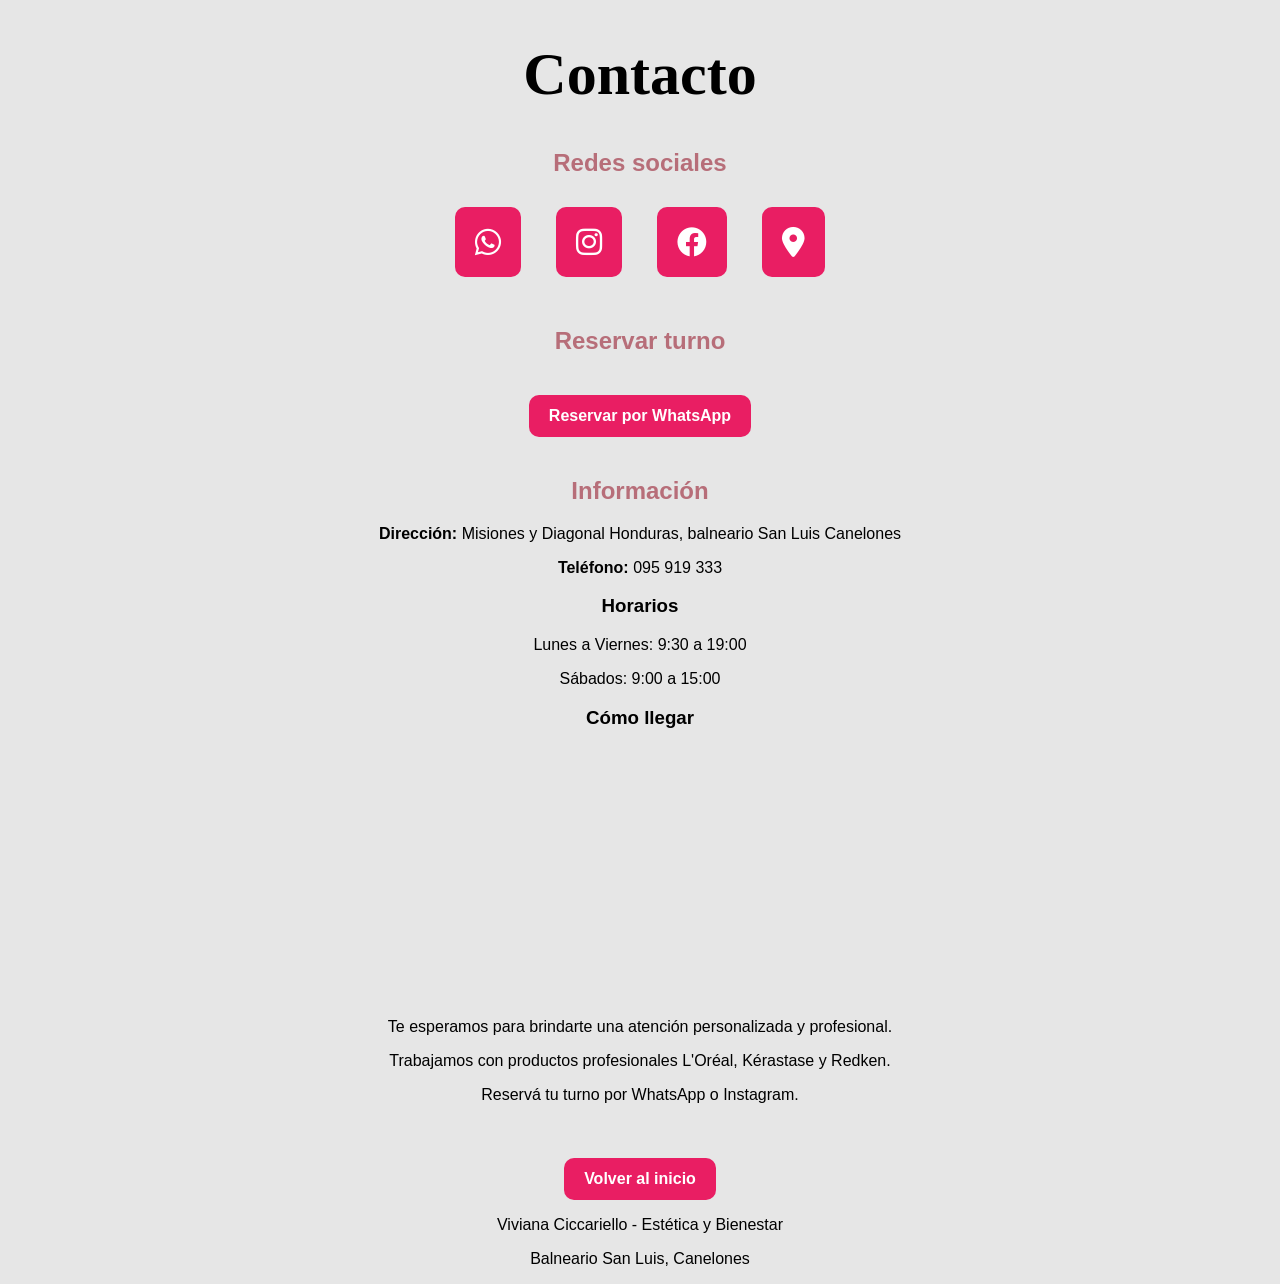
==== contacto.html @ d256da06 "Add files via upload subo mi pagina web completa" ====
<!DOCTYPE html>
<html lang="es">
<head>
   <meta charset="UTF-8">
    <title>Contacto</title>
    <link rel="stylesheet" href="style.css">
    <link rel="stylesheet" href="https://cdnjs.cloudflare.com/ajax/libs/font-awesome/6.0.0/css/all.min.css">
</head>
<body>

<h1>Contacto</h1>

<h2>Redes sociales</h2>


<div class="redes">
    <a href="https://wa.me/59895919333" target="_blank">
        <i class="fab fa-whatsapp"></i>
    </a>

    <a href="https://www.instagram.com/vivianaciccariello/" target="_blank">
        <i class="fab fa-instagram"></i>
    </a>

    <a href="https://www.facebook.com/share/1F3L28Qu82/" target="_blank">
        <i class="fab fa-facebook"></i>
    </a>

    <a href="https://maps.app.goo.gl/PrEuRkKxs7hvGqP97" target="_blank">
        <i class="fas fa-map-marker-alt"></i>
    </a>
</div>
<h2>Reservar turno</h2>

<a href="https://wa.me/59895919333" class="boton">Reservar por WhatsApp</a>

<h2>Información</h2>

<p><strong>Dirección:</strong> Misiones y Diagonal Honduras, balneario San Luis Canelones</p>
<p><strong>Teléfono:</strong> 095 919 333</p>

<h3>Horarios</h3>
<p>Lunes a Viernes: 9:30 a 19:00</p>
<p>Sábados: 9:00 a 15:00</p>

<h3>Cómo llegar</h3>

<iframe 
    <iframe src="https://www.google.com/maps/embed?pb=!1m18!1m12!1m3!1d3277.6011367374044!2d-55.589712!3d-34.765639!2m3!1f0!2f0!3f0!3m2!1i1024!2i768!4f13.1!3m3!1m2!1s0x959f8b1f6b1c9c7b%3A0x123456!2sPeluquer%C3%ADa%20Unisex%20Vivi%20Ciccariello!5e0!3m2!1ses!2suy!4v1" width="80%" height="250" style="border:0; border-radius:10px;"></iframe>

<p class="frase">
    Te esperamos para brindarte una atención personalizada y profesional.
</p>

<p class="frase">
    Trabajamos con productos profesionales L'Oréal, Kérastase y Redken.
</p>

<p class="frase">
    Reservá tu turno por WhatsApp o Instagram.
</p>

<br>

<a href="index.html" class="boton">Volver al inicio</a>

<footer>
    <p>Viviana Ciccariello - Estética y Bienestar</p>
    <p>Balneario San Luis, Canelones</p>
</footer>
---- style.css ----
body {
    background-color: #E6E6E6;
    font-family: 'Montserrat', sans-serif;
    margin: 0;
    text-align: center;
    color: #000000;
}

/* ENCABEZADO */
.encabezado {
    padding: 20px;
}

/* TITULO PRINCIPAL */
h1 {
    font-family: 'Great Vibes', cursive;
    font-size: 60px;
    color: #000000;
    margin-top: 40px;
    margin-bottom: 0;
    animation: aparecer 2s ease;
}

h1:hover {
    transform: scale(1.05);
    transition: 0.3s;
}

/* ANIMACION TITULO */
@keyframes aparecer {
    from {
        opacity: 0;
        transform: translateY(-30px);
    }
    to {
        opacity: 1;
        transform: translateY(0);
    }
}

/* SUBTITULO */
.subtitulo {
    font-size: 20px;
    color: #666;
    margin-top: 0;
    margin-bottom: 10px;
}

/* LOGO */
.logo {
    width: 120px;
    height: auto;
    display: block;
    margin: 10px auto 25px auto;
}

/* MENU */
ul {
    list-style: none;
    padding: 0;
    display: flex;
    justify-content: center;
    gap: 20px;
    flex-wrap: wrap;
}

li {
    margin: 10px;
}

a {
    display: inline-block;
    text-decoration: none;
    color: white;
    background-color: #e91e63;
    padding: 10px 20px;
    border-radius: 10px;
    font-weight: bold;
}

a:hover {
    background-color: #ad1457;
}

/* BOTON GENERAL */
.boton {
    display: inline-block;
    background-color: #e91e63;
    color: white;
    padding: 12px 20px;
    border-radius: 10px;
    text-decoration: none;
    margin: 20px auto 0 auto;
    font-weight: bold;
}

.boton:hover {
    background-color: #c2185b;
}

/* WHATSAPP */
.whatsapp-float {
    position: fixed;
    bottom: 20px;
    right: 20px;
    background-color: #25D366;
    color: white;
    text-decoration: none;
    padding: 12px 18px;
    border-radius: 30px;
    font-weight: bold;
    box-shadow: 0px 4px 10px rgba(0,0,0,0.3);
}

.whatsapp-float:hover {
    transform: scale(1.1);
}

/* SLIDER */
.slider {
    width: 800px;
    max-width: 90%;
    margin: 20px auto;
    position: relative;
    overflow: hidden;
}

.slide {
    width: 100%;
    height: 400px;
    object-fit: cover;
    display: none;
    border-radius: 15px;
}

.slide:first-child {
    display: block;
}

.prev,
.next {
    position: absolute;
    top: 50%;
    transform: translateY(-50%);
    background-color: rgba(0,0,0,0.5);
    color: white;
    border: none;
    padding: 10px;
    cursor: pointer;
    border-radius: 8px;
}

.prev {
    left: 10px;
}

.next {
    right: 10px;
}

/* TITULOS DE SECCION */
h2 {
    color: #b76e79;
    margin-top: 40px;
}

/* MARCAS */
.marcas {
    display: flex;
    justify-content: center;
    margin-top: 20px;
}

.marcas img {
    width: 300px;
    height: auto;
    border-radius: 15px;
    display: block;
    margin: 0 auto;
}

/* LASER */
.laser {
    text-align: center;
    margin-top: 20px;
}

.laser img {
    width: 300px;
    height: auto;
    border-radius: 15px;
    display: block;
    margin: 0 auto;
}

/* GALERIA INICIO */
.galeria-inicio {
    display: flex;
    justify-content: center;
    gap: 30px;
    margin-top: 20px;
    flex-wrap: wrap;
}

.galeria-inicio img {
    width: 250px;
    height: 300px;
    object-fit: cover;
    border-radius: 15px;
    transition: 0.3s;
}

.galeria-inicio img:hover {
    transform: scale(1.05);
}

/* SOBRE MI */
.caja-sobre-mi {
    max-width: 700px;
    margin: 60px auto;
    background-color: white;
    padding: 30px;
    border-radius: 15px;
    box-shadow: 0 4px 10px rgba(0,0,0,0.1);
}

.caja-sobre-mi img {
    width: 250px;
    height: auto;
    object-fit: contain;
    display: block;
    margin: 20px auto;
    border-radius: 15px;
}

/* Si la foto tiene la clase foto-perfil */
.foto-perfil {
    width: 220px;
    height: auto;
    object-fit: contain;
    border-radius: 15px;
    display: block;
    margin: 20px auto;
    box-shadow: 0 4px 10px rgba(0,0,0,0.2);
}

.caja-sobre-mi p {
    font-size: 18px;
    line-height: 1.6;
    color: #444;
}

/* SERVICIOS */
.servicios {
    display: flex;
    justify-content: center;
    flex-wrap: wrap;
    gap: 20px;
    margin-top: 40px;
}

.caja-servicio {
    background-color: white;
    padding: 20px;
    width: 220px;
    text-align: center;
    border-radius: 15px;
    box-shadow: 0 4px 10px rgba(0,0,0,0.1);
    font-size: 18px;
}

/* REDES */
.redes {
    display: flex;
    justify-content: center;
    gap: 15px;
    margin-top: 15px;
    flex-wrap: wrap;
}

.redes a {
    text-decoration: none;
    background-color: #e91e63;
    padding: 20px;
    border-radius: 10px;
    display: inline-block;
    margin: 10px;
}

.redes i {
    font-size: 30px;
    color: white;
}

.redes a:hover {
    background-color: #c2185b;
    transform: scale(1.1);
}

/* CONTROL GENERAL DE IMAGENES */
img {
    max-width: 100%;
    height: auto;
}
.texto-web {
    max-width: 700px;
    margin: 20px auto;
    font-size: 18px;
    line-height: 1.6;
    color: #444;
}
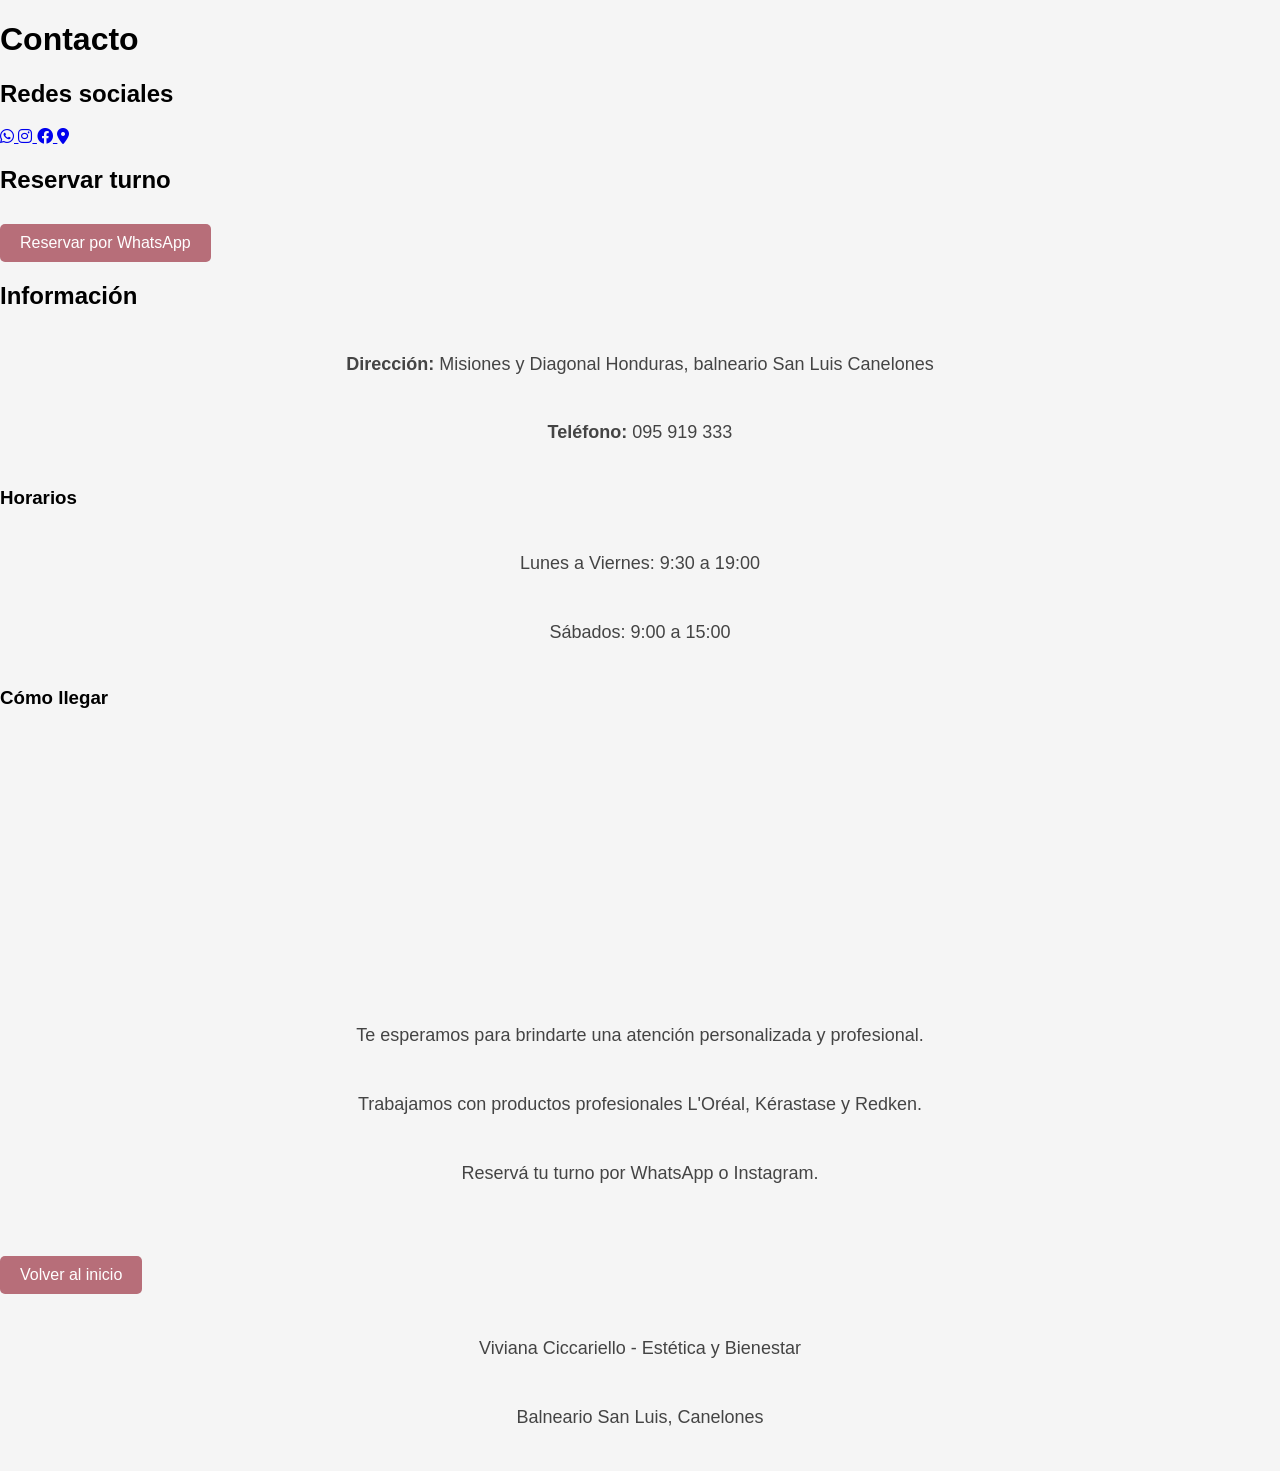
==== commit 5d97e98f: "actualizacion pagina" ====
--- a/contacto.html
+++ b/contacto.html
@@ -1,70 +1,73 @@
-<!DOCTYPE html>
-<html lang="es">
-<head>
-   <meta charset="UTF-8">
-    <title>Contacto</title>
-    <link rel="stylesheet" href="style.css">
-    <link rel="stylesheet" href="https://cdnjs.cloudflare.com/ajax/libs/font-awesome/6.0.0/css/all.min.css">
-</head>
-<body>
-
-<h1>Contacto</h1>
-
-<h2>Redes sociales</h2>
-
-
-<div class="redes">
-    <a href="https://wa.me/59895919333" target="_blank">
-        <i class="fab fa-whatsapp"></i>
-    </a>
-
-    <a href="https://www.instagram.com/vivianaciccariello/" target="_blank">
-        <i class="fab fa-instagram"></i>
-    </a>
-
-    <a href="https://www.facebook.com/share/1F3L28Qu82/" target="_blank">
-        <i class="fab fa-facebook"></i>
-    </a>
-
-    <a href="https://maps.app.goo.gl/PrEuRkKxs7hvGqP97" target="_blank">
-        <i class="fas fa-map-marker-alt"></i>
-    </a>
-</div>
-<h2>Reservar turno</h2>
-
-<a href="https://wa.me/59895919333" class="boton">Reservar por WhatsApp</a>
-
-<h2>Información</h2>
-
-<p><strong>Dirección:</strong> Misiones y Diagonal Honduras, balneario San Luis Canelones</p>
-<p><strong>Teléfono:</strong> 095 919 333</p>
-
-<h3>Horarios</h3>
-<p>Lunes a Viernes: 9:30 a 19:00</p>
-<p>Sábados: 9:00 a 15:00</p>
-
-<h3>Cómo llegar</h3>
-
-<iframe 
-    <iframe src="https://www.google.com/maps/embed?pb=!1m18!1m12!1m3!1d3277.6011367374044!2d-55.589712!3d-34.765639!2m3!1f0!2f0!3f0!3m2!1i1024!2i768!4f13.1!3m3!1m2!1s0x959f8b1f6b1c9c7b%3A0x123456!2sPeluquer%C3%ADa%20Unisex%20Vivi%20Ciccariello!5e0!3m2!1ses!2suy!4v1" width="80%" height="250" style="border:0; border-radius:10px;"></iframe>
-
-<p class="frase">
-    Te esperamos para brindarte una atención personalizada y profesional.
-</p>
-
-<p class="frase">
-    Trabajamos con productos profesionales L'Oréal, Kérastase y Redken.
-</p>
-
-<p class="frase">
-    Reservá tu turno por WhatsApp o Instagram.
-</p>
-
-<br>
-
-<a href="index.html" class="boton">Volver al inicio</a>
-
-<footer>
-    <p>Viviana Ciccariello - Estética y Bienestar</p>
-    <p>Balneario San Luis, Canelones</p>
+<!DOCTYPE html>
+<html lang="es">
+<head>
+   <meta charset="UTF-8">
+    <title>Contacto</title>
+    <meta http-equiv="Cache-Control" content="no-cache, no-store, must-revalidate">
+<meta http-equiv="Pragma" content="no-cache">
+<meta http-equiv="Expires" content="0">
+    <link rel="stylesheet" href="style.css">
+    <link rel="stylesheet" href="https://cdnjs.cloudflare.com/ajax/libs/font-awesome/6.0.0/css/all.min.css">
+</head>
+<body>
+
+<h1>Contacto</h1>
+
+<h2>Redes sociales</h2>
+
+
+<div class="redes">
+    <a href="https://wa.me/59895919333" target="_blank">
+        <i class="fab fa-whatsapp"></i>
+    </a>
+
+    <a href="https://www.instagram.com/vivianaciccariello/" target="_blank">
+        <i class="fab fa-instagram"></i>
+    </a>
+
+    <a href="https://www.facebook.com/share/1F3L28Qu82/" target="_blank">
+        <i class="fab fa-facebook"></i>
+    </a>
+
+    <a href="https://maps.app.goo.gl/PrEuRkKxs7hvGqP97" target="_blank">
+        <i class="fas fa-map-marker-alt"></i>
+    </a>
+</div>
+<h2>Reservar turno</h2>
+
+<a href="https://wa.me/59895919333" class="boton">Reservar por WhatsApp</a>
+
+<h2>Información</h2>
+
+<p><strong>Dirección:</strong> Misiones y Diagonal Honduras, balneario San Luis Canelones</p>
+<p><strong>Teléfono:</strong> 095 919 333</p>
+
+<h3>Horarios</h3>
+<p>Lunes a Viernes: 9:30 a 19:00</p>
+<p>Sábados: 9:00 a 15:00</p>
+
+<h3>Cómo llegar</h3>
+
+<iframe 
+    <iframe src="https://www.google.com/maps/embed?pb=!1m18!1m12!1m3!1d3277.6011367374044!2d-55.589712!3d-34.765639!2m3!1f0!2f0!3f0!3m2!1i1024!2i768!4f13.1!3m3!1m2!1s0x959f8b1f6b1c9c7b%3A0x123456!2sPeluquer%C3%ADa%20Unisex%20Vivi%20Ciccariello!5e0!3m2!1ses!2suy!4v1" width="80%" height="250" style="border:0; border-radius:10px;"></iframe>
+
+<p class="frase">
+    Te esperamos para brindarte una atención personalizada y profesional.
+</p>
+
+<p class="frase">
+    Trabajamos con productos profesionales L'Oréal, Kérastase y Redken.
+</p>
+
+<p class="frase">
+    Reservá tu turno por WhatsApp o Instagram.
+</p>
+
+<br>
+
+<a href="index.html" class="boton">Volver al inicio</a>
+
+<footer>
+    <p>Viviana Ciccariello - Estética y Bienestar</p>
+    <p>Balneario San Luis, Canelones</p>
 </footer>
--- a/style.css
+++ b/style.css
@@ -1,311 +1,547 @@
-body {
-    background-color: #E6E6E6;
-    font-family: 'Montserrat', sans-serif;
-    margin: 0;
-    text-align: center;
-    color: #000000;
-}
-
-/* ENCABEZADO */
-.encabezado {
-    padding: 20px;
-}
-
-/* TITULO PRINCIPAL */
-h1 {
-    font-family: 'Great Vibes', cursive;
-    font-size: 60px;
-    color: #000000;
-    margin-top: 40px;
-    margin-bottom: 0;
-    animation: aparecer 2s ease;
-}
-
-h1:hover {
-    transform: scale(1.05);
-    transition: 0.3s;
-}
-
-/* ANIMACION TITULO */
-@keyframes aparecer {
-    from {
-        opacity: 0;
-        transform: translateY(-30px);
-    }
-    to {
-        opacity: 1;
-        transform: translateY(0);
-    }
-}
-
-/* SUBTITULO */
-.subtitulo {
-    font-size: 20px;
-    color: #666;
-    margin-top: 0;
-    margin-bottom: 10px;
-}
-
-/* LOGO */
-.logo {
-    width: 120px;
-    height: auto;
-    display: block;
-    margin: 10px auto 25px auto;
-}
-
-/* MENU */
-ul {
-    list-style: none;
-    padding: 0;
-    display: flex;
-    justify-content: center;
-    gap: 20px;
-    flex-wrap: wrap;
-}
-
-li {
-    margin: 10px;
-}
-
-a {
-    display: inline-block;
-    text-decoration: none;
-    color: white;
-    background-color: #e91e63;
-    padding: 10px 20px;
-    border-radius: 10px;
-    font-weight: bold;
-}
-
-a:hover {
-    background-color: #ad1457;
-}
-
-/* BOTON GENERAL */
-.boton {
-    display: inline-block;
-    background-color: #e91e63;
-    color: white;
-    padding: 12px 20px;
-    border-radius: 10px;
-    text-decoration: none;
-    margin: 20px auto 0 auto;
-    font-weight: bold;
-}
-
-.boton:hover {
-    background-color: #c2185b;
-}
-
-/* WHATSAPP */
-.whatsapp-float {
-    position: fixed;
-    bottom: 20px;
-    right: 20px;
-    background-color: #25D366;
-    color: white;
-    text-decoration: none;
-    padding: 12px 18px;
-    border-radius: 30px;
-    font-weight: bold;
-    box-shadow: 0px 4px 10px rgba(0,0,0,0.3);
-}
-
-.whatsapp-float:hover {
-    transform: scale(1.1);
-}
-
-/* SLIDER */
-.slider {
-    width: 800px;
-    max-width: 90%;
-    margin: 20px auto;
-    position: relative;
-    overflow: hidden;
-}
-
-.slide {
-    width: 100%;
-    height: 400px;
-    object-fit: cover;
-    display: none;
-    border-radius: 15px;
-}
-
-.slide:first-child {
-    display: block;
-}
-
-.prev,
-.next {
-    position: absolute;
-    top: 50%;
-    transform: translateY(-50%);
-    background-color: rgba(0,0,0,0.5);
-    color: white;
-    border: none;
-    padding: 10px;
-    cursor: pointer;
-    border-radius: 8px;
-}
-
-.prev {
-    left: 10px;
-}
-
-.next {
-    right: 10px;
-}
-
-/* TITULOS DE SECCION */
-h2 {
-    color: #b76e79;
-    margin-top: 40px;
-}
-
-/* MARCAS */
-.marcas {
-    display: flex;
-    justify-content: center;
-    margin-top: 20px;
-}
-
-.marcas img {
-    width: 300px;
-    height: auto;
-    border-radius: 15px;
-    display: block;
-    margin: 0 auto;
-}
-
-/* LASER */
-.laser {
-    text-align: center;
-    margin-top: 20px;
-}
-
-.laser img {
-    width: 300px;
-    height: auto;
-    border-radius: 15px;
-    display: block;
-    margin: 0 auto;
-}
-
-/* GALERIA INICIO */
-.galeria-inicio {
-    display: flex;
-    justify-content: center;
-    gap: 30px;
-    margin-top: 20px;
-    flex-wrap: wrap;
-}
-
-.galeria-inicio img {
-    width: 250px;
-    height: 300px;
-    object-fit: cover;
-    border-radius: 15px;
-    transition: 0.3s;
-}
-
-.galeria-inicio img:hover {
-    transform: scale(1.05);
-}
-
-/* SOBRE MI */
-.caja-sobre-mi {
-    max-width: 700px;
-    margin: 60px auto;
-    background-color: white;
-    padding: 30px;
-    border-radius: 15px;
-    box-shadow: 0 4px 10px rgba(0,0,0,0.1);
-}
-
-.caja-sobre-mi img {
-    width: 250px;
-    height: auto;
-    object-fit: contain;
-    display: block;
-    margin: 20px auto;
-    border-radius: 15px;
-}
-
-/* Si la foto tiene la clase foto-perfil */
-.foto-perfil {
-    width: 220px;
-    height: auto;
-    object-fit: contain;
-    border-radius: 15px;
-    display: block;
-    margin: 20px auto;
-    box-shadow: 0 4px 10px rgba(0,0,0,0.2);
-}
-
-.caja-sobre-mi p {
-    font-size: 18px;
-    line-height: 1.6;
-    color: #444;
-}
-
-/* SERVICIOS */
-.servicios {
-    display: flex;
-    justify-content: center;
-    flex-wrap: wrap;
-    gap: 20px;
-    margin-top: 40px;
-}
-
-.caja-servicio {
-    background-color: white;
-    padding: 20px;
-    width: 220px;
-    text-align: center;
-    border-radius: 15px;
-    box-shadow: 0 4px 10px rgba(0,0,0,0.1);
-    font-size: 18px;
-}
-
-/* REDES */
-.redes {
-    display: flex;
-    justify-content: center;
-    gap: 15px;
-    margin-top: 15px;
-    flex-wrap: wrap;
-}
-
-.redes a {
-    text-decoration: none;
-    background-color: #e91e63;
-    padding: 20px;
-    border-radius: 10px;
-    display: inline-block;
-    margin: 10px;
-}
-
-.redes i {
-    font-size: 30px;
-    color: white;
-}
-
-.redes a:hover {
-    background-color: #c2185b;
-    transform: scale(1.1);
-}
-
-/* CONTROL GENERAL DE IMAGENES */
-img {
-    max-width: 100%;
-    height: auto;
-}
-.texto-web {
-    max-width: 700px;
-    margin: 20px auto;
-    font-size: 18px;
-    line-height: 1.6;
-    color: #444;
+body {
+    margin: 0;
+    font-family: 'Montserrat', sans-serif;
+    background-color: #f5f5f5;
+}
+
+/* ENCABEZADO */
+.header {
+    background-color: #f5f5f5
+    padding: 65px 60px 25px 60px;
+    display: flex;
+    justify-content: space-between;
+    align-items: flex-end;
+    border-bottom: 1px solid #eee;
+    position: relative;
+    z-index: 10;
+}
+
+.logo-titulo {
+    display: flex;
+    align-items: center;
+    gap: 20px;
+    margin-top: 10px;
+}
+
+.logo {
+    width: 65px;
+    height: auto;
+}
+
+.texto-encabezado h1 {
+    margin:0;
+    font-family: 'Great Vibes', cursive;
+    font-size: 44px;
+    color: black;
+    line-height: 1,3;
+    
+}
+
+.subtitulo {
+    margin-top: 5;
+    font-size: 14px;
+    color: #666;
+    font-family: 'Montserrat', sans-serif;
+    letter-spacing: 2px;
+}
+
+/* MENU */
+.menu a {
+    margin-left: 25px;
+    text-decoration: none;
+    color: #333;
+    font-weight: 500;
+    font-family: 'Montserrat', sans-serif;
+}
+
+.menu a:hover {
+    color: #b76e79;
+}
+
+/* MENU */
+.menu {
+    text-align: center;
+    background-color: #ffffff;
+    padding: 15px;
+    border-top: 1px solid #eee;
+    border-bottom: 1px solid #eee;
+}
+
+.menu a {
+    margin: 0 20px;
+    text-decoration: none;
+    color: #333;
+    font-weight: 500;
+}
+
+.menu a:hover {
+    color: #b76e79;
+}
+
+/* SLIDER */
+.slider {
+    position: relative;
+    max-width: 1200px;
+    margin: 40px auto 20px auto;
+    z-index: 1;
+}
+
+.slide {
+    display: none;
+    position: relative;
+}
+
+.slide img {
+    width: 100%;
+    height: 500px;
+    object-fit: cover;
+}
+
+/* TEXTO SOBRE IMAGEN */
+.texto-slide {
+    position: absolute;
+    top: 50%;
+    left: 10%;
+    transform: translateY(-50%);
+    background-color: rgba(255,255,255,0.8);
+    padding: 30px;
+    border-radius: 10px;
+    max-width: 400px;
+}
+
+.texto-slide h2 {
+    margin-top: 0;
+    font-size: 28px;
+    color: #333;
+}
+
+.texto-slide p {
+    font-size: 16px;
+    color: #555;
+}
+
+/* BOTONES */
+.boton {
+    display: inline-block;
+    padding: 10px 20px;
+    background-color: #b76e79;
+    color: white;
+    text-decoration: none;
+    border-radius: 5px;
+    margin-top: 10px;
+}
+
+/* FLECHAS */
+.prev, .next {
+    cursor: pointer;
+    position: absolute;
+    top: 50%;
+    padding: 10px;
+    color: white;
+    font-size: 25px;
+    background-color: rgba(0,0,0,0.5);
+    border: none;
+}
+
+.prev {
+    left: 0;
+}
+
+.next {
+    right: 0;
+}
+
+/* SECCIONES */
+.titulo-seccion {
+    text-align: center;
+    margin-top: 50px;
+    font-size: 28px;
+    color: #333;
+}
+
+/* MARCAS */
+.marcas {
+    text-align: center;
+    margin: 20px;
+}
+
+.marcas img {
+    width: 300px;
+}
+
+/* GALERIA */
+.galeria {
+    display: flex;
+    justify-content: center;
+    gap: 20px;
+    margin: 30px;
+}
+
+.galeria img {
+    width: 250px;
+    height: 300px;
+    object-fit: cover;
+    border-radius: 10px;
+}
+
+/* WHATSAPP */
+.whatsapp-float {
+    position: fixed;
+    bottom: 20px;
+    right: 20px;
+    background-color: #25d366;
+    color: white;
+    padding: 15px;
+    border-radius: 50px;
+    text-decoration: none;
+}
+.slide img {
+    width: 100%;
+    height: 450px;
+    object-fit: cover;
+    animation: zoom 10s infinite;
+}
+
+@keyframes zoom {
+    0% { transform: scale(1); }
+    50% { transform: scale(1.1); }
+    100% { transform: scale(1); }
+}
+/* SOBRE MI */
+.sobre-mi {
+    max-width: 900px;
+    margin: auto;
+    padding: 50px 20px;
+    text-align: center;
+}
+
+.sobre-mi h2 {
+    font-size: 32px;
+    margin-bottom: 20px;
+    font-family: 'Montserrat', sans-serif;
+}
+
+.foto-sobremi {
+    width: 320px;
+    height: auto;
+    border-radius: 20px;
+    margin: 20px 0;
+}
+
+.sobre-mi p {
+    font-size: 18px;
+    line-height: 1.6;
+    color: #444;
+    max-width: 700px;
+    margin: auto;
+}
+/* PAGINA SERVICIOS */
+.servicios-pagina {
+    max-width: 1100px;
+    margin: auto;
+    padding: 50px 20px;
+    text-align: center;
+}
+
+.servicios-pagina h2 {
+    font-size: 36px;
+    margin-bottom: 30px;
+    color: #333;
+    font-family: 'Montserrat', sans-serif;
+}
+
+.lista-servicios {
+    display: flex;
+    justify-content: center;
+    flex-wrap: wrap;
+    gap: 20px;
+    margin-bottom: 50px;
+}
+
+.item-servicio {
+    background-color: #f8f3f5;
+    padding: 18px 25px;
+    border-radius: 15px;
+    font-size: 18px;
+    color: #444;
+    min-width: 220px;
+    box-shadow: 0 3px 8px rgba(0,0,0,0.08);
+}
+
+.titulo-trabajos {
+    font-size: 30px;
+    margin-bottom: 25px;
+    color: #333;
+    font-family: 'Montserrat', sans-serif;
+}
+
+.galeria-trabajos {
+    display: flex;
+    justify-content: center;
+    gap: 25px;
+    flex-wrap: wrap;
+    margin-bottom: 40px;
+}
+
+.galeria-trabajos img {
+    width: 280px;
+    height: 360px;
+    object-fit: cover;
+    border-radius: 18px;
+    transition: transform 0.4s ease;
+}
+
+.galeria-trabajos img:hover {
+    transform: scale(1.05);
+}
+
+.boton-volver {
+    display: inline-block;
+    background-color: #b76e79;
+    color: white;
+    text-decoration: none;
+    padding: 14px 24px;
+    border-radius: 12px;
+    font-weight: 500;
+}
+
+.boton-volver:hover {
+    background-color: #9e5d67;
+}
+/* ========================= */
+/* PAGINA MASAJES */
+/* ========================= */
+
+.masajes {
+    max-width: 1000px;
+    margin: auto;
+    padding: 50px 20px;
+}
+
+.masajes h2 {
+    text-align: center;
+    font-size: 36px;
+    margin-bottom: 10px;
+    font-family: 'Montserrat', sans-serif;
+}
+
+.intro-masajes {
+    text-align: center;
+    margin-bottom: 40px;
+    color: #666;
+    font-size: 18px;
+}
+
+.tipo-masaje {
+    display: flex;
+    align-items: center;
+    gap: 30px;
+    margin-bottom: 40px;
+}
+
+.tipo-masaje img {
+    width: 200px;
+    height: 140px;
+    object-fit: cover;
+    border-radius: 15px;
+    flex-shrink: 0;
+}
+
+.texto-masaje {
+    text-align: left;
+}
+
+.texto-masaje h3 {
+    margin-bottom: 10px;
+    color: #333;
+}
+
+.texto-masaje p {
+    color: #555;
+    line-height: 1.6;
+}
+
+/* FRASE FINAL */
+.frase-final {
+    background-color: #f8f3f5;
+    padding: 30px;
+    margin: 40px 0;
+    border-radius: 15px;
+    text-align: center;
+}
+
+.frase-final p {
+    font-size: 18px;
+    color: #555;
+    max-width: 700px;
+    margin: auto;
+    line-height: 1.6;
+    font-style: italic;
+}
+
+/* BOTON VOLVER */
+.boton-volver {
+    display: inline-block;
+    padding: 12px 25px;
+    background-color: #b76e79;
+    color: white;
+    text-decoration: none;
+    border-radius: 8px;
+    margin-top: 20px;
+}
+
+.boton-volver:hover {
+    background-color: #9c5a64;
+}
+/* PAGINA MASAJES */
+.masajes {
+    max-width: 1000px;
+    margin: auto;
+    padding: 60px 20px;
+}
+
+.masajes h2 {
+    text-align: center;
+    font-size: 38px;
+    margin-bottom: 10px;
+}
+
+.intro-masajes {
+    text-align: center;
+    margin-bottom: 50px;
+    color: #666;
+    font-size: 18px;
+}
+
+.tipo-masaje {
+    display: flex;
+    align-items: center;
+    gap: 40px;
+    margin-bottom: 50px;
+    background-color: #ffffff;
+    padding: 20px;
+    border-radius: 15px;
+    box-shadow: 0 3px 10px rgba(0,0,0,0.05);
+}
+
+.tipo-masaje img {
+    width: 220px;
+    height: 150px;
+    object-fit: cover;
+    border-radius: 12px;
+}
+
+.texto-masaje h3 {
+    margin-bottom: 10px;
+    font-size: 22px;
+}
+
+.texto-masaje p {
+    color: #555;
+    line-height: 1.6;
+}
+
+/* FRASE FINAL */
+.frase-final {
+    background-color: #f8f3f5;
+    padding: 40px;
+    margin: 50px 0;
+    border-radius: 15px;
+    text-align: center;
+}
+
+.frase-final p {
+    font-size: 20px;
+    color: #555;
+    max-width: 700px;
+    margin: auto;
+    line-height: 1.6;
+    font-style: italic;
+}
+
+/* BOTON */
+.boton-volver {
+    display: block;
+    width: 200px;
+    text-align: center;
+    margin: auto;
+    padding: 12px;
+    background-color: #b76e79;
+    color: white;
+    text-decoration: none;
+    border-radius: 8px;
+}
+.marcas-texto {
+    text-align: center;
+    margin-top: 10px;
+    margin-bottom: 40px;
+}
+
+.marcas-texto p {
+    color: #666;
+    font-size: 18px;
+    letter-spacing: 2px;
+}
+.servicios-inicio {
+    display: flex;
+    justify-content: center;
+    gap: 30px;
+    margin: 40px;
+    flex-wrap: wrap;
+}
+
+.servicio-box {
+    background-color: white;
+    padding: 25px;
+    width: 260px;
+    border-radius: 15px;
+    box-shadow: 0 3px 10px rgba(0,0,0,0.08);
+    text-align: center;
+}
+
+.servicio-box h3 {
+    margin-bottom: 10px;
+}
+
+.servicio-box p {
+    color: #666;
+    font-size: 15px;
+}
+.logo-titulo {
+    display: flex;
+    align-items: center;
+    justify-content: center;
+    gap: 15px;
+}
+
+.logo-titulo img {
+    width: 60px;
+}
+
+.logo-titulo h1 {
+    font-style: italic;
+    margin: 0;
+}
+
+.subtitulo {
+    text-align: center;
+    margin-top: -10px;
+    color: #666;
+}
+/* TEXTO SEO GOOGLE */
+p {
+    max-width: 900px;
+    margin: 40px auto;
+    text-align: center;
+    font-size: 18px;
+    line-height: 1.6;
+    color: #444;
+}
+.footer {
+    background-color: #f3e8ee;
+    text-align: center;
+    padding: 30px;
+    margin-top: 40px;
+    font-size: 14px;
+    color: #555;
 }
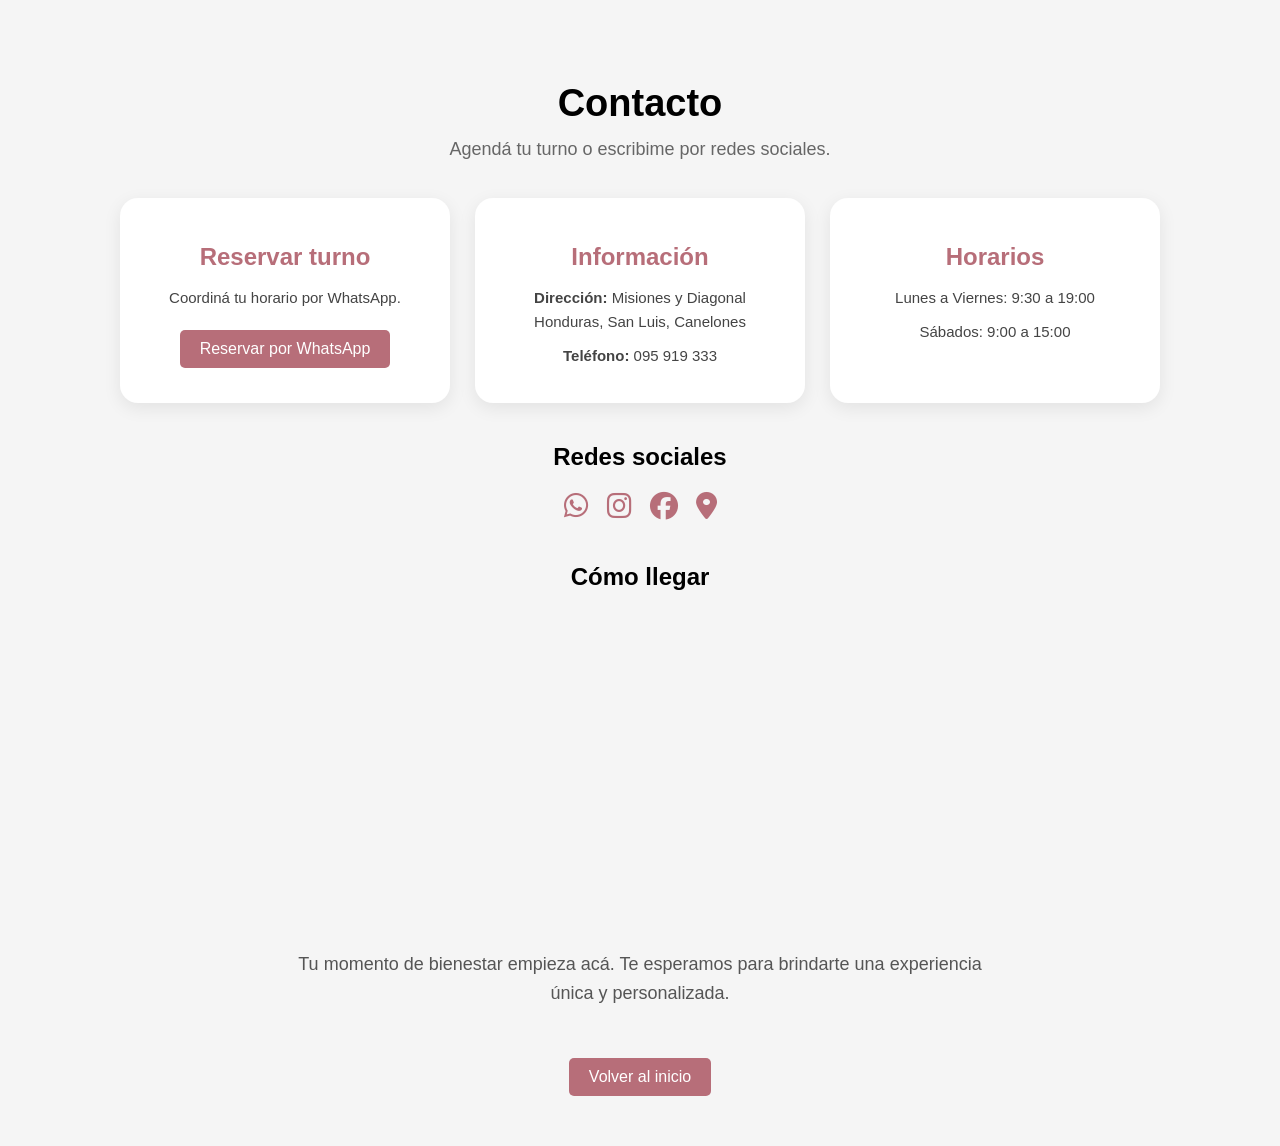
==== commit e83b1704: "pagina final lista" ====
--- a/contacto.html
+++ b/contacto.html
@@ -1,73 +1,83 @@
 <!DOCTYPE html>
 <html lang="es">
 <head>
-   <meta charset="UTF-8">
+    <meta charset="UTF-8">
     <title>Contacto</title>
-    <meta http-equiv="Cache-Control" content="no-cache, no-store, must-revalidate">
-<meta http-equiv="Pragma" content="no-cache">
-<meta http-equiv="Expires" content="0">
+
+    <!-- TU CSS -->
     <link rel="stylesheet" href="style.css">
-    <link rel="stylesheet" href="https://cdnjs.cloudflare.com/ajax/libs/font-awesome/6.0.0/css/all.min.css">
+
+    <!-- ICONOS (IMPORTANTE) -->
+    <link rel="stylesheet" href="https://cdnjs.cloudflare.com/ajax/libs/font-awesome/6.5.0/css/all.min.css">
 </head>
+
 <body>
 
-<h1>Contacto</h1>
+<section class="contacto-premium">
 
-<h2>Redes sociales</h2>
+    <h1>Contacto</h1>
+    <p class="intro-contacto">Agendá tu turno o escribime por redes sociales.</p>
 
+    <div class="contacto-cards">
 
-<div class="redes">
-    <a href="https://wa.me/59895919333" target="_blank">
-        <i class="fab fa-whatsapp"></i>
-    </a>
+        <div class="contacto-card">
+            <h2>Reservar turno</h2>
+            <p>Coordiná tu horario por WhatsApp.</p>
+            <a href="https://wa.me/59895919333" class="boton">Reservar por WhatsApp</a>
+        </div>
 
-    <a href="https://www.instagram.com/vivianaciccariello/" target="_blank">
-        <i class="fab fa-instagram"></i>
-    </a>
+        <div class="contacto-card">
+            <h2>Información</h2>
+            <p><strong>Dirección:</strong> Misiones y Diagonal Honduras, San Luis, Canelones</p>
+            <p><strong>Teléfono:</strong> 095 919 333</p>
+        </div>
 
-    <a href="https://www.facebook.com/share/1F3L28Qu82/" target="_blank">
-        <i class="fab fa-facebook"></i>
-    </a>
+        <div class="contacto-card">
+            <h2>Horarios</h2>
+            <p>Lunes a Viernes: 9:30 a 19:00</p>
+            <p>Sábados: 9:00 a 15:00</p>
+        </div>
 
-    <a href="https://maps.app.goo.gl/PrEuRkKxs7hvGqP97" target="_blank">
-        <i class="fas fa-map-marker-alt"></i>
-    </a>
-</div>
-<h2>Reservar turno</h2>
+    </div>
 
-<a href="https://wa.me/59895919333" class="boton">Reservar por WhatsApp</a>
+    <h2 class="titulo-contacto">Redes sociales</h2>
 
-<h2>Información</h2>
+    <div class="redes">
+        <a href="https://wa.me/59895919333" target="_blank">
+            <i class="fab fa-whatsapp"></i>
+        </a>
 
-<p><strong>Dirección:</strong> Misiones y Diagonal Honduras, balneario San Luis Canelones</p>
-<p><strong>Teléfono:</strong> 095 919 333</p>
+        <a href="https://www.instagram.com/vivianaciccariello/" target="_blank">
+            <i class="fab fa-instagram"></i>
+        </a>
 
-<h3>Horarios</h3>
-<p>Lunes a Viernes: 9:30 a 19:00</p>
-<p>Sábados: 9:00 a 15:00</p>
+        <a href="https://www.facebook.com/share/1F3L28Qu82/" target="_blank">
+            <i class="fab fa-facebook"></i>
+        </a>
 
-<h3>Cómo llegar</h3>
+        <a href="https://maps.app.goo.gl/PrEuRkKxs7hvGqP97" target="_blank">
+            <i class="fas fa-map-marker-alt"></i>
+        </a>
+    </div>
 
-<iframe 
-    <iframe src="https://www.google.com/maps/embed?pb=!1m18!1m12!1m3!1d3277.6011367374044!2d-55.589712!3d-34.765639!2m3!1f0!2f0!3f0!3m2!1i1024!2i768!4f13.1!3m3!1m2!1s0x959f8b1f6b1c9c7b%3A0x123456!2sPeluquer%C3%ADa%20Unisex%20Vivi%20Ciccariello!5e0!3m2!1ses!2suy!4v1" width="80%" height="250" style="border:0; border-radius:10px;"></iframe>
+    <h2 class="titulo-contacto">Cómo llegar</h2>
 
-<p class="frase">
-    Te esperamos para brindarte una atención personalizada y profesional.
+    <iframe 
+    src="https://www.google.com/maps?q=Misiones+y+Diagonal+Honduras,+San+Luis,+Canelones,+Uruguay&output=embed"
+    width="100%" 
+    height="300" 
+    style="border:0; border-radius:18px;" 
+    loading="lazy">
+</iframe>
+
+   <p class="frase-contacto">
+Tu momento de bienestar empieza acá. Te esperamos para brindarte una experiencia única y personalizada.
 </p>
+    </p>
 
-<p class="frase">
-    Trabajamos con productos profesionales L'Oréal, Kérastase y Redken.
-</p>
+    <a href="index.html" class="boton">Volver al inicio</a>
 
-<p class="frase">
-    Reservá tu turno por WhatsApp o Instagram.
-</p>
+</section>
 
-<br>
-
-<a href="index.html" class="boton">Volver al inicio</a>
-
-<footer>
-    <p>Viviana Ciccariello - Estética y Bienestar</p>
-    <p>Balneario San Luis, Canelones</p>
-</footer>+</body>
+</html>
--- a/style.css
+++ b/style.css
@@ -6,11 +6,11 @@
 
 /* ENCABEZADO */
 .header {
-    background-color: #f5f5f5
+    background-color: #f5f5f5;
     padding: 65px 60px 25px 60px;
     display: flex;
     justify-content: space-between;
-    align-items: flex-end;
+    align-items: center;
     border-bottom: 1px solid #eee;
     position: relative;
     z-index: 10;
@@ -60,11 +60,10 @@
 
 /* MENU */
 .menu {
-    text-align: center;
-    background-color: #ffffff;
-    padding: 15px;
-    border-top: 1px solid #eee;
-    border-bottom: 1px solid #eee;
+    display:flex;
+    background-color: transparent;
+    padding: 0;
+    border: none;
 }
 
 .menu a {
@@ -544,4 +543,716 @@
     margin-top: 40px;
     font-size: 14px;
     color: #555;
+}
+/* PAGINA LASER */
+.laser {
+    max-width: 1000px;
+    margin: auto;
+    padding: 60px 20px;
+    text-align: center;
+}
+
+.laser h1 {
+    font-size: 38px;
+    margin-bottom: 15px;
+    color: #333;
+}
+
+.intro-laser {
+    max-width: 750px;
+    margin: 0 auto 45px auto;
+    font-size: 18px;
+    color: #666;
+    line-height: 1.6;
+}
+
+.bloque-laser {
+    background-color: #ffffff;
+    padding: 28px;
+    border-radius: 18px;
+    margin-bottom: 28px;
+    box-shadow: 0 3px 12px rgba(0,0,0,0.06);
+    text-align: left;
+}
+
+.bloque-laser h2 {
+    color: #333;
+    margin-bottom: 15px;
+}
+
+.bloque-laser h3 {
+    color: #b76e79;
+    margin-top: 20px;
+}
+
+.bloque-laser p {
+    margin: 0;
+    text-align: left;
+    font-size: 17px;
+    line-height: 1.7;
+}
+
+.bloque-laser ul {
+    padding-left: 22px;
+    line-height: 1.8;
+    color: #555;
+}
+
+.bloque-laser li {
+    margin-bottom: 6px;
+}
+/* ========================= */
+/* PAGINA LASER PREMIUM */
+/* ========================= */
+
+.laser-premium {
+    font-family: 'Montserrat', sans-serif;
+    color: #333;
+}
+
+.hero-laser-premium {
+    max-width: 1100px;
+    margin: 50px auto;
+    padding: 40px 20px;
+    display: flex;
+    align-items: center;
+    justify-content: center;
+    gap: 50px;
+    flex-wrap: wrap;
+}
+
+.hero-laser-texto {
+    max-width: 480px;
+}
+
+.hero-laser-texto h1 {
+    font-size: 38px;
+    margin-bottom: 20px;
+    color: #333;
+    line-height: 1.2;
+}
+
+.hero-laser-texto p {
+    text-align: left;
+    margin: 0;
+    font-size: 18px;
+    line-height: 1.7;
+    color: #555;
+}
+
+.hero-laser-img img {
+    width: 330px;
+    border-radius: 22px;
+    box-shadow: 0 8px 25px rgba(0,0,0,0.12);
+}
+
+.bloque-laser-premium {
+    max-width: 1100px;
+    margin: 40px auto;
+    padding: 45px 25px;
+    text-align: center;
+    border-radius: 22px;
+}
+
+.fondo-laser {
+    background-color: #f8f3f5;
+}
+
+.bloque-laser-premium h2 {
+    font-size: 32px;
+    margin-bottom: 25px;
+    color: #333;
+}
+
+.intro-laser-premium {
+    max-width: 750px;
+    margin: 0 auto 35px auto;
+    font-size: 18px;
+    line-height: 1.7;
+    color: #555;
+    text-align: center;
+}
+
+.contenido-laser {
+    display: flex;
+    align-items: center;
+    justify-content: center;
+    gap: 35px;
+    flex-wrap: wrap;
+}
+
+.contenido-laser img {
+    width: 320px;
+    border-radius: 20px;
+    box-shadow: 0 6px 20px rgba(0,0,0,0.1);
+}
+
+.texto-laser {
+    max-width: 520px;
+    text-align: left;
+}
+
+.texto-laser p {
+    margin: 0 0 20px 0;
+    text-align: left;
+    font-size: 17px;
+    line-height: 1.7;
+    color: #555;
+}
+
+.texto-laser ul {
+    padding-left: 20px;
+    color: #555;
+    line-height: 1.8;
+}
+
+.tarjetas-laser {
+    display: flex;
+    justify-content: center;
+    flex-wrap: wrap;
+    gap: 22px;
+}
+
+.tarjeta-laser {
+    background-color: white;
+    width: 240px;
+    padding: 25px;
+    border-radius: 18px;
+    box-shadow: 0 5px 18px rgba(0,0,0,0.08);
+    transition: 0.3s;
+}
+
+.tarjeta-laser:hover {
+    transform: translateY(-5px);
+}
+
+.tarjeta-laser h3 {
+    margin-bottom: 12px;
+    color: #b76e79;
+    font-size: 22px;
+}
+
+.tarjeta-laser p {
+    margin: 0;
+    text-align: center;
+    font-size: 15px;
+    line-height: 1.6;
+    color: #555;
+}
+
+.galeria-laser {
+    display: flex;
+    justify-content: center;
+    flex-wrap: wrap;
+    gap: 18px;
+}
+
+.galeria-laser img {
+    width: 230px;
+    height: 230px;
+    object-fit: cover;
+    border-radius: 18px;
+    box-shadow: 0 5px 18px rgba(0,0,0,0.1);
+    transition: 0.3s;
+}
+
+.galeria-laser img:hover {
+    transform: scale(1.04);
+}
+
+.info-laser {
+    display: flex;
+    justify-content: center;
+    flex-wrap: wrap;
+    gap: 22px;
+}
+
+.info-laser div {
+    background-color: white;
+    width: 260px;
+    padding: 25px;
+    border-radius: 18px;
+    box-shadow: 0 5px 18px rgba(0,0,0,0.08);
+}
+
+.info-laser h3 {
+    color: #b76e79;
+    margin-bottom: 10px;
+}
+
+.info-laser p {
+    margin: 0;
+    text-align: center;
+    font-size: 15px;
+    line-height: 1.6;
+    color: #555;
+}
+
+.boton-laser {
+    display: inline-block;
+    background-color: #b76e79;
+    color: white;
+    padding: 13px 24px;
+    border-radius: 12px;
+    text-decoration: none;
+    margin-top: 25px;
+    font-weight: 500;
+}
+
+.boton-laser:hover {
+    background-color: #9e5d67;
+}
+
+.boton-laser.secundario {
+    background-color: #777;
+}
+
+.botones-finales-laser {
+    text-align: center;
+    margin: 30px 0 60px 0;
+}
+
+.botones-finales-laser .boton-laser {
+    margin: 10px;
+}
+/* ========================= */
+/* PAGINA LASER PREMIUM */
+/* ========================= */
+
+.laser-premium {
+    font-family: 'Montserrat', sans-serif;
+    color: #333;
+}
+
+.hero-laser-premium {
+    max-width: 1100px;
+    margin: 50px auto;
+    padding: 40px 20px;
+    display: flex;
+    align-items: center;
+    justify-content: center;
+    gap: 50px;
+    flex-wrap: wrap;
+}
+
+.hero-laser-texto {
+    max-width: 480px;
+}
+
+.hero-laser-texto h1 {
+    font-size: 38px;
+    margin-bottom: 20px;
+    color: #333;
+    line-height: 1.2;
+}
+
+.hero-laser-texto p {
+    text-align: left;
+    margin: 0;
+    font-size: 18px;
+    line-height: 1.7;
+    color: #555;
+}
+
+.hero-laser-img img {
+    width: 330px;
+    border-radius: 22px;
+    box-shadow: 0 8px 25px rgba(0,0,0,0.12);
+}
+
+.bloque-laser-premium {
+    max-width: 1100px;
+    margin: 40px auto;
+    padding: 45px 25px;
+    text-align: center;
+    border-radius: 22px;
+}
+
+.fondo-laser {
+    background-color: #f8f3f5;
+}
+
+.bloque-laser-premium h2 {
+    font-size: 32px;
+    margin-bottom: 25px;
+    color: #333;
+}
+
+.intro-laser-premium {
+    max-width: 750px;
+    margin: 0 auto 35px auto;
+    font-size: 18px;
+    line-height: 1.7;
+    color: #555;
+    text-align: center;
+}
+
+.contenido-laser {
+    display: flex;
+    align-items: center;
+    justify-content: center;
+    gap: 35px;
+    flex-wrap: wrap;
+}
+
+.contenido-laser img {
+    width: 320px;
+    border-radius: 20px;
+    box-shadow: 0 6px 20px rgba(0,0,0,0.1);
+}
+
+.texto-laser {
+    max-width: 520px;
+    text-align: left;
+}
+
+.texto-laser p {
+    margin: 0 0 20px 0;
+    text-align: left;
+    font-size: 17px;
+    line-height: 1.7;
+    color: #555;
+}
+
+.texto-laser ul {
+    padding-left: 20px;
+    color: #555;
+    line-height: 1.8;
+}
+
+.tarjetas-laser {
+    display: flex;
+    justify-content: center;
+    flex-wrap: wrap;
+    gap: 22px;
+}
+
+.tarjeta-laser {
+    background-color: white;
+    width: 240px;
+    padding: 25px;
+    border-radius: 18px;
+    box-shadow: 0 5px 18px rgba(0,0,0,0.08);
+    transition: 0.3s;
+}
+
+.tarjeta-laser:hover {
+    transform: translateY(-5px);
+}
+
+.tarjeta-laser h3 {
+    margin-bottom: 12px;
+    color: #b76e79;
+    font-size: 22px;
+}
+
+.tarjeta-laser p {
+    margin: 0;
+    text-align: center;
+    font-size: 15px;
+    line-height: 1.6;
+    color: #555;
+}
+
+.galeria-laser {
+    display: flex;
+    justify-content: center;
+    flex-wrap: wrap;
+    gap: 18px;
+}
+
+.galeria-laser img {
+    width: 230px;
+    height: 230px;
+    object-fit: cover;
+    border-radius: 18px;
+    box-shadow: 0 5px 18px rgba(0,0,0,0.1);
+    transition: 0.3s;
+}
+
+.galeria-laser img:hover {
+    transform: scale(1.04);
+}
+
+.info-laser {
+    display: flex;
+    justify-content: center;
+    flex-wrap: wrap;
+    gap: 22px;
+}
+
+.info-laser div {
+    background-color: white;
+    width: 260px;
+    padding: 25px;
+    border-radius: 18px;
+    box-shadow: 0 5px 18px rgba(0,0,0,0.08);
+}
+
+.info-laser h3 {
+    color: #b76e79;
+    margin-bottom: 10px;
+}
+
+.info-laser p {
+    margin: 0;
+    text-align: center;
+    font-size: 15px;
+    line-height: 1.6;
+    color: #555;
+}
+
+.boton-laser {
+    display: inline-block;
+    background-color: #b76e79;
+    color: white;
+    padding: 13px 24px;
+    border-radius: 12px;
+    text-decoration: none;
+    margin-top: 25px;
+    font-weight: 500;
+}
+
+.boton-laser:hover {
+    background-color: #9e5d67;
+}
+
+.boton-laser.secundario {
+    background-color: #777;
+}
+
+.botones-finales-laser {
+    text-align: center;
+    margin: 30px 0 60px 0;
+}
+
+.botones-finales-laser .boton-laser {
+    margin: 10px;
+}
+.imagen-info-laser {
+    width: 100%;
+    max-width: 400px;
+    display: block;
+    margin: 20px auto;
+    border-radius: 10px;
+}
+/* CONTACTO PREMIUM */
+.contacto-premium {
+    max-width: 1100px;
+    margin: auto;
+    padding: 50px 20px;
+    text-align: center;
+}
+
+.contacto-premium h1 {
+    font-size: 38px;
+    margin-bottom: 10px;
+}
+
+.intro-contacto {
+    margin: 0 auto 35px auto;
+    color: #666;
+    font-size: 18px;
+}
+
+.contacto-cards {
+    display: flex;
+    justify-content: center;
+    gap: 25px;
+    flex-wrap: wrap;
+    margin-bottom: 40px;
+}
+
+.contacto-card {
+    background-color: white;
+    width: 280px;
+    padding: 25px;
+    border-radius: 18px;
+    box-shadow: 0 5px 18px rgba(0,0,0,0.08);
+}
+
+.contacto-card h2 {
+    color: #b76e79;
+    margin-bottom: 15px;
+}
+
+.contacto-card p {
+    margin: 10px 0;
+    text-align: center;
+    font-size: 15px;
+}
+
+.titulo-contacto {
+    margin: 40px 0 20px 0;
+}
+
+.redes {
+    display: flex;
+    justify-content: center;
+    gap: 18px;
+    margin-bottom: 35px;
+}
+
+.redes a {
+    font-size: 28px;
+    color: #b76e79;
+    text-decoration: none;
+}
+
+.redes a:hover {
+    color: #9e5d67;
+}
+
+.frase-contacto {
+    margin: 35px auto 20px auto;
+    max-width: 700px;
+    font-size: 18px;
+    color: #555;
+}
+/* ========================= */
+/* VERSION CELULAR */
+/* ========================= */
+
+@media (max-width: 768px) {
+
+    .header {
+        flex-direction: column;
+        align-items: center;
+        padding: 25px 15px;
+        text-align: center;
+    }
+
+    .logo-titulo {
+        flex-direction: column;
+        gap: 8px;
+    }
+
+    .logo {
+        width: 75px;
+    }
+
+    .texto-encabezado h1 {
+        font-size: 38px;
+    }
+
+    .menu {
+        justify-content: center;
+        flex-wrap: wrap;
+        gap: 15px;
+        margin-top: 20px;
+    }
+
+    .menu a {
+        margin: 0;
+        font-size: 14px;
+    }
+
+    .slider {
+        margin: 20px 10px;
+    }
+
+    .slide img {
+        height: 360px;
+    }
+
+    .texto-slide {
+        left: 50%;
+        top: 50%;
+        transform: translate(-50%, -50%);
+        width: 80%;
+        padding: 20px;
+        text-align: center;
+    }
+
+    .texto-slide h2 {
+        font-size: 24px;
+    }
+
+    .texto-slide p {
+        font-size: 14px;
+    }
+
+    .servicios-inicio {
+        margin: 25px 15px;
+        gap: 20px;
+    }
+
+    .servicio-box {
+        width: 100%;
+        max-width: 320px;
+    }
+
+    p {
+        width: auto;
+        margin: 25px 18px;
+        font-size: 16px;
+    }
+
+    .hero-laser-premium {
+        margin: 20px auto;
+        padding: 25px 15px;
+        gap: 25px;
+    }
+
+    .hero-laser-texto h1 {
+        font-size: 30px;
+        text-align: center;
+    }
+
+    .hero-laser-texto p {
+        text-align: center;
+        font-size: 16px;
+    }
+
+    .hero-laser-img img {
+        width: 90%;
+        max-width: 300px;
+    }
+
+    .bloque-laser-premium {
+        margin: 25px 12px;
+        padding: 30px 18px;
+    }
+
+    .bloque-laser-premium h2 {
+        font-size: 26px;
+    }
+
+    .contenido-laser img {
+        width: 100%;
+        max-width: 300px;
+    }
+
+    .texto-laser {
+        text-align: left;
+    }
+
+    .tarjeta-laser,
+    .info-laser div {
+        width: 100%;
+        max-width: 300px;
+    }
+
+    .galeria-laser img {
+        width: 100%;
+        max-width: 280px;
+        height: auto;
+    }
+
+    .contacto-card {
+        width: 100%;
+        max-width: 320px;
+    }
+
+    .redes {
+        flex-wrap: wrap;
+    }
+
+    iframe {
+        height: 250px;
+    }
+
+    .footer {
+        padding: 25px 15px;
+    }
 }
